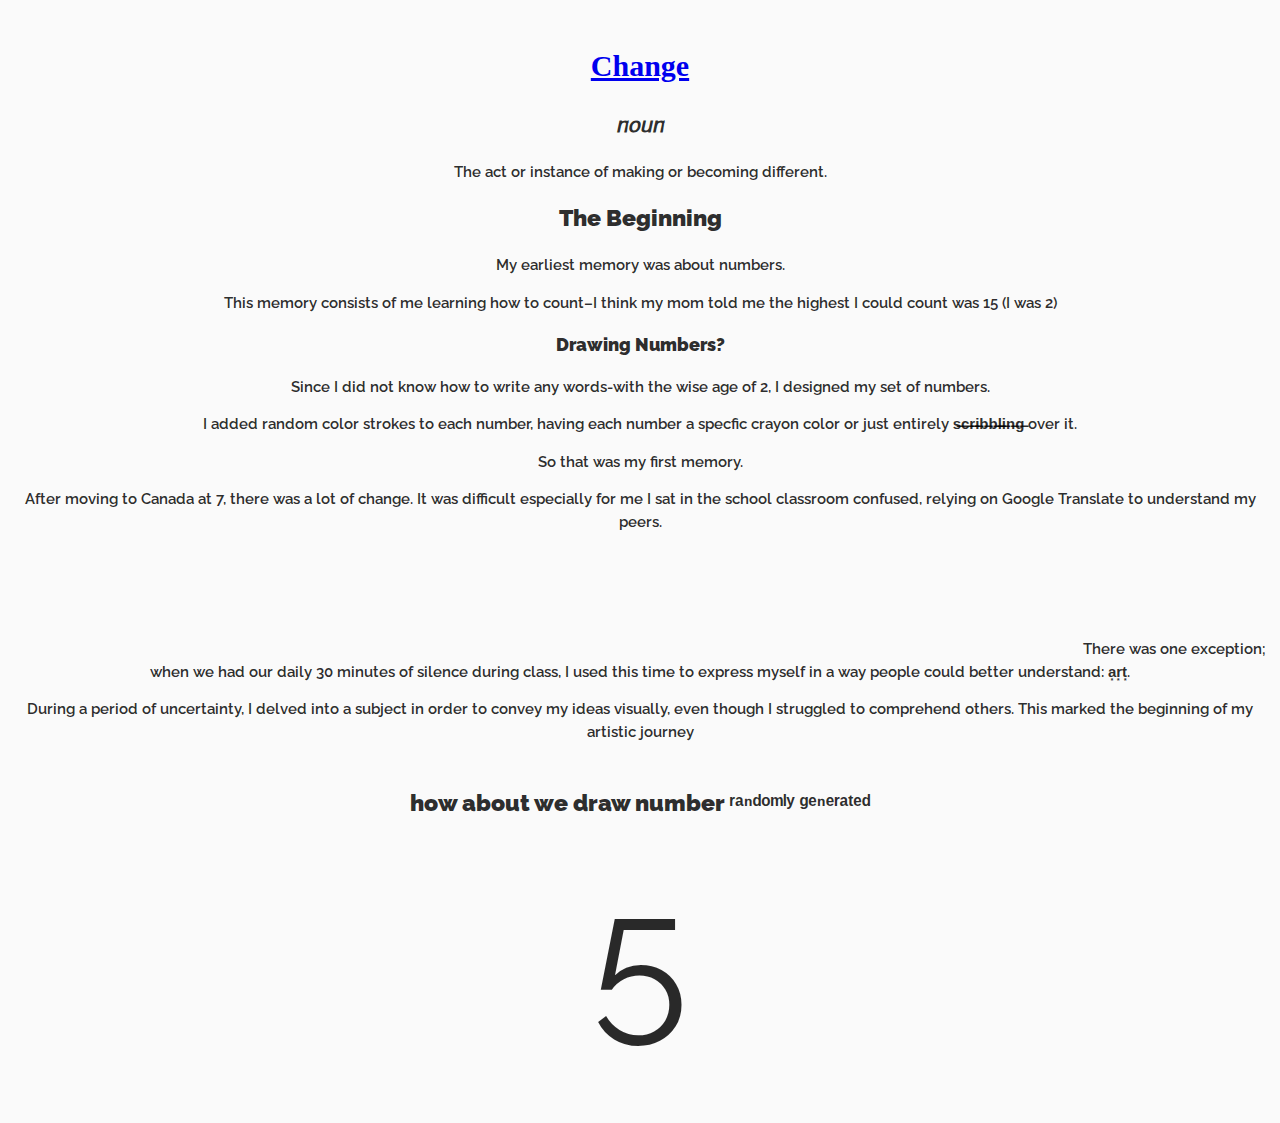
==== entry-1/Index.html @ 8a226684 "First Commit" ====
<!DOCTYPE html>
<html>
<head>
    <link rel="icon" type="image/x-icon" href="favicon/111.PNG">
    <link rel="preconnect" href="https://fonts.googleapis.com">
    <link rel="preconnect" href="https://fonts.gstatic.com" crossorigin>
    <link href="https://fonts.googleapis.com/css2?family=Raleway:wght@100;200;600;900&display=swap" rel="stylesheet">

<!--Text -->
  <header>
    
    <div id="title">
      <h1><a href="https://www.merriam-webster.com/dictionary/change" id="titlelink">Change</a></h1>
      <h2>𝘯𝘰𝘶𝘯</h2>
      <p>The act or instance of making or becoming different.</p>
    </div>
  </header>

       <h2>The Beginning</h2>
       <p>
          My earliest memory was about numbers. 
       </p>

       <p>This memory consists of me learning how to count–I think my mom told me the highest I could count was 15 (I was 2)
        </p>
      
       <div class="container-fluid">
              <div class="row">
                     <div class="col-md-4">
                            <h3>Drawing Numbers?</h3>
                            <p class="invisible-ink"> Since I did not know how to write any words-with the wise age of 2, I designed my set of numbers.  
                                    </p>

                                   <p> I added random color strokes to each number, having each number a specfic crayon color or just entirely s̶c̶r̶i̶b̶b̶l̶i̶n̶g̶ over it.   
                                   </p>

                                   <p>So that was my first memory.

                                   </p>

                                   <p> After moving to Canada at 7, there was a lot of change. It was difficult especially for me I sat in the school classroom confused, 
                                    relying on Google Translate to understand my peers. 
                                   </p>
                          </div>
                          <div class="col-md-4">

                <div class="col-md-4">
                
                     <p class="blurred">
                            &nbsp;&nbsp; &nbsp;&nbsp; &nbsp;&nbsp; &nbsp;&nbsp; &nbsp;&nbsp; &nbsp;&nbsp; &nbsp;&nbsp; 
                            
                         

         &nbsp;&nbsp; &nbsp;&nbsp; &nbsp;&nbsp; &nbsp;&nbsp; &nbsp;&nbsp; &nbsp;&nbsp; &nbsp;&nbsp; &nbsp;&nbsp; &nbsp;&nbsp; &nbsp;&nbsp; &nbsp;&nbsp; &nbsp;&nbsp; &nbsp;&nbsp; &nbsp;&nbsp; &nbsp;&nbsp; &nbsp;&nbsp; &nbsp;&nbsp; &nbsp;&nbsp; &nbsp;&nbsp; &nbsp;&nbsp; &nbsp;&nbsp; &nbsp;&nbsp; &nbsp;&nbsp; &nbsp;&nbsp; &nbsp;&nbsp; &nbsp;&nbsp; &nbsp;&nbsp; &nbsp;&nbsp; 
         &nbsp;&nbsp; &nbsp;&nbsp; &nbsp;&nbsp; &nbsp;&nbsp; &nbsp;&nbsp; &nbsp;&nbsp; &nbsp;&nbsp; &nbsp;&nbsp; &nbsp;&nbsp; &nbsp;&nbsp; &nbsp;&nbsp; &nbsp;&nbsp; &nbsp;&nbsp; &nbsp;&nbsp; &nbsp;&nbsp; &nbsp;&nbsp; &nbsp;&nbsp; &nbsp;&nbsp; &nbsp;&nbsp; &nbsp;&nbsp; &nbsp;&nbsp; &nbsp;&nbsp; &nbsp;&nbsp; &nbsp;&nbsp; &nbsp;&nbsp; &nbsp;&nbsp; &nbsp;&nbsp; &nbsp;&nbsp; &nbsp;&nbsp; &nbsp;&nbsp; &nbsp;&nbsp; &nbsp;&nbsp; 
         &nbsp;&nbsp; &nbsp;&nbsp; &nbsp;&nbsp; &nbsp;&nbsp; &nbsp;&nbsp; &nbsp;&nbsp; &nbsp;&nbsp; &nbsp;&nbsp; &nbsp;&nbsp; &nbsp;&nbsp; &nbsp;&nbsp; &nbsp;&nbsp; &nbsp;&nbsp; &nbsp;&nbsp; &nbsp;&nbsp; &nbsp;&nbsp; &nbsp;&nbsp; &nbsp;&nbsp; &nbsp;&nbsp; &nbsp;&nbsp; &nbsp;&nbsp; &nbsp;&nbsp; &nbsp;&nbsp; &nbsp;&nbsp; &nbsp;&nbsp; &nbsp;&nbsp; &nbsp;&nbsp; &nbsp;&nbsp; &nbsp;&nbsp; &nbsp;&nbsp; &nbsp;&nbsp; &nbsp;&nbsp; 
         &nbsp;&nbsp; &nbsp;&nbsp; &nbsp;&nbsp; &nbsp;&nbsp; &nbsp;&nbsp; &nbsp;&nbsp; &nbsp;&nbsp; &nbsp;&nbsp; &nbsp;&nbsp; &nbsp;&nbsp; &nbsp;&nbsp; &nbsp;&nbsp; &nbsp;&nbsp; &nbsp;&nbsp; &nbsp;&nbsp; &nbsp;&nbsp; &nbsp;&nbsp; &nbsp;&nbsp; &nbsp;&nbsp; &nbsp;&nbsp; &nbsp;&nbsp; &nbsp;&nbsp; &nbsp;&nbsp; &nbsp;&nbsp; &nbsp;&nbsp; &nbsp;&nbsp; &nbsp;&nbsp; &nbsp;&nbsp; 
         &nbsp;&nbsp; &nbsp;&nbsp; &nbsp;&nbsp; &nbsp;&nbsp; &nbsp;&nbsp; &nbsp;&nbsp; &nbsp;&nbsp; &nbsp;&nbsp; &nbsp;&nbsp; &nbsp;&nbsp; &nbsp;&nbsp; &nbsp;&nbsp; &nbsp;&nbsp; &nbsp;&nbsp; &nbsp;&nbsp; &nbsp;&nbsp; &nbsp;&nbsp; &nbsp;&nbsp; &nbsp;&nbsp; &nbsp;&nbsp; &nbsp;&nbsp; &nbsp;&nbsp; &nbsp;&nbsp; &nbsp;&nbsp; &nbsp;&nbsp; &nbsp;&nbsp; &nbsp;&nbsp; &nbsp;&nbsp; 
         &nbsp;&nbsp; &nbsp;&nbsp; &nbsp;&nbsp; &nbsp;&nbsp; &nbsp;&nbsp; &nbsp;&nbsp; &nbsp;&nbsp; &nbsp;&nbsp; &nbsp;&nbsp; &nbsp;&nbsp; &nbsp;&nbsp; &nbsp;&nbsp; &nbsp;&nbsp; &nbsp;&nbsp; &nbsp;&nbsp; &nbsp;&nbsp; &nbsp;&nbsp; &nbsp;&nbsp; &nbsp;&nbsp; &nbsp;&nbsp; &nbsp;&nbsp; &nbsp;&nbsp; &nbsp;&nbsp; &nbsp;&nbsp; &nbsp;&nbsp; &nbsp;&nbsp; &nbsp;&nbsp; &nbsp;&nbsp; &nbsp;&nbsp; &nbsp;&nbsp; &nbsp;&nbsp; &nbsp;&nbsp; 
         &nbsp;&nbsp; &nbsp;&nbsp; &nbsp;&nbsp; &nbsp;&nbsp; &nbsp;&nbsp; &nbsp;&nbsp; &nbsp;&nbsp; &nbsp;&nbsp; &nbsp;&nbsp; &nbsp;&nbsp; &nbsp;&nbsp; &nbsp;&nbsp; &nbsp;&nbsp; &nbsp;&nbsp; &nbsp;&nbsp; &nbsp;&nbsp; &nbsp;&nbsp; &nbsp;&nbsp; &nbsp;&nbsp; &nbsp;&nbsp; &nbsp;&nbsp; &nbsp;&nbsp; &nbsp;&nbsp; &nbsp;&nbsp; &nbsp;&nbsp; &nbsp;&nbsp; &nbsp;&nbsp; &nbsp;&nbsp; &nbsp;&nbsp; &nbsp;&nbsp; &nbsp;&nbsp; &nbsp;&nbsp; 
         &nbsp;&nbsp; &nbsp;&nbsp; &nbsp;&nbsp; &nbsp;&nbsp; &nbsp;&nbsp; &nbsp;&nbsp; &nbsp;&nbsp; &nbsp;&nbsp; &nbsp;&nbsp; &nbsp;&nbsp; &nbsp;&nbsp; &nbsp;&nbsp; &nbsp;&nbsp; &nbsp;&nbsp; &nbsp;&nbsp; &nbsp;&nbsp; &nbsp;&nbsp; &nbsp;&nbsp; &nbsp;&nbsp; &nbsp;&nbsp; &nbsp;&nbsp; &nbsp;&nbsp; &nbsp;&nbsp; &nbsp;&nbsp; &nbsp;&nbsp; &nbsp;&nbsp; &nbsp;&nbsp; &nbsp;&nbsp; &nbsp;&nbsp; &nbsp;&nbsp; &nbsp;&nbsp; &nbsp;&nbsp; &nbsp;&nbsp; &nbsp;&nbsp; &nbsp;&nbsp; &nbsp;&nbsp;  &nbsp;&nbsp; &nbsp;&nbsp; 
         &nbsp;&nbsp; &nbsp;&nbsp; &nbsp;&nbsp; &nbsp;&nbsp; &nbsp;&nbsp; &nbsp;&nbsp; &nbsp;&nbsp; &nbsp;&nbsp; &nbsp;&nbsp; &nbsp;&nbsp; &nbsp;&nbsp; &nbsp;&nbsp; &nbsp;&nbsp; &nbsp;&nbsp; &nbsp;&nbsp; &nbsp;&nbsp; &nbsp;&nbsp; &nbsp;&nbsp; &nbsp;&nbsp; &nbsp;&nbsp; &nbsp;&nbsp; &nbsp;&nbsp; &nbsp;&nbsp; &nbsp;&nbsp; &nbsp;&nbsp; &nbsp;&nbsp; &nbsp;&nbsp; &nbsp;&nbsp; &nbsp;&nbsp; &nbsp;&nbsp; 
         &nbsp;&nbsp; &nbsp;&nbsp; &nbsp;&nbsp; &nbsp;&nbsp; &nbsp;&nbsp; &nbsp;&nbsp; &nbsp;&nbsp; &nbsp;&nbsp; &nbsp;&nbsp; &nbsp;&nbsp; &nbsp;&nbsp; &nbsp;&nbsp; &nbsp;&nbsp; &nbsp;&nbsp; &nbsp;&nbsp; &nbsp;&nbsp; &nbsp;&nbsp; &nbsp;&nbsp; &nbsp;&nbsp; &nbsp;&nbsp; &nbsp;&nbsp; &nbsp;&nbsp; &nbsp;&nbsp; &nbsp;&nbsp; &nbsp;&nbsp; &nbsp;&nbsp; &nbsp;&nbsp; &nbsp;&nbsp; &nbsp;&nbsp; &nbsp;&nbsp; &nbsp;&nbsp; &nbsp;&nbsp; 
         &nbsp;&nbsp; &nbsp;&nbsp; &nbsp;&nbsp; &nbsp;&nbsp; &nbsp;&nbsp; &nbsp;&nbsp; &nbsp;&nbsp; &nbsp;&nbsp; &nbsp;&nbsp; &nbsp;&nbsp; &nbsp;&nbsp; &nbsp;&nbsp; &nbsp;&nbsp; &nbsp;&nbsp; &nbsp;&nbsp; &nbsp;&nbsp; &nbsp;&nbsp; &nbsp;&nbsp; &nbsp;&nbsp; &nbsp;&nbsp; &nbsp;&nbsp; &nbsp;&nbsp; &nbsp;&nbsp; &nbsp;&nbsp; &nbsp;&nbsp; &nbsp;&nbsp; &nbsp;&nbsp; &nbsp;&nbsp; &nbsp;&nbsp; &nbsp;&nbsp; &nbsp;&nbsp; &nbsp;&nbsp; 
         &nbsp;&nbsp; &nbsp;&nbsp; &nbsp;&nbsp; &nbsp;&nbsp; &nbsp;&nbsp; &nbsp;&nbsp; &nbsp;&nbsp; &nbsp;&nbsp; &nbsp;&nbsp; &nbsp;&nbsp; &nbsp;&nbsp; &nbsp;&nbsp; &nbsp;&nbsp; &nbsp;&nbsp; &nbsp;&nbsp; &nbsp;&nbsp; &nbsp;&nbsp; &nbsp;&nbsp; &nbsp;&nbsp; &nbsp;&nbsp; &nbsp;&nbsp; &nbsp;&nbsp; &nbsp;&nbsp; &nbsp;&nbsp; &nbsp;&nbsp; &nbsp;&nbsp; &nbsp;&nbsp; &nbsp;&nbsp; 
         &nbsp;&nbsp; &nbsp;&nbsp; &nbsp;&nbsp; &nbsp;&nbsp; &nbsp;&nbsp; &nbsp;&nbsp; &nbsp;&nbsp; &nbsp;&nbsp; &nbsp;&nbsp; &nbsp;&nbsp; &nbsp;&nbsp; &nbsp;&nbsp; &nbsp;&nbsp; &nbsp;&nbsp; &nbsp;&nbsp; &nbsp;&nbsp; &nbsp;&nbsp; &nbsp;&nbsp; &nbsp;&nbsp; &nbsp;&nbsp; &nbsp;&nbsp; &nbsp;&nbsp; &nbsp;&nbsp; &nbsp;&nbsp; &nbsp;&nbsp; &nbsp;&nbsp; &nbsp;&nbsp; &nbsp;&nbsp; 
         &nbsp;&nbsp; &nbsp;&nbsp; &nbsp;&nbsp; &nbsp;&nbsp; &nbsp;&nbsp; &nbsp;&nbsp; &nbsp;&nbsp; &nbsp;&nbsp; &nbsp;&nbsp; &nbsp;&nbsp; &nbsp;&nbsp; &nbsp;&nbsp; &nbsp;&nbsp; &nbsp;&nbsp; &nbsp;&nbsp; &nbsp;&nbsp; &nbsp;&nbsp; &nbsp;&nbsp; &nbsp;&nbsp; &nbsp;&nbsp; &nbsp;&nbsp; &nbsp;&nbsp; &nbsp;&nbsp; &nbsp;&nbsp; &nbsp;&nbsp; &nbsp;&nbsp; &nbsp;&nbsp; &nbsp;&nbsp; &nbsp;&nbsp; &nbsp;&nbsp; &nbsp;&nbsp; &nbsp;&nbsp; 
         &nbsp;&nbsp; &nbsp;&nbsp; &nbsp;&nbsp; &nbsp;&nbsp; &nbsp;&nbsp; &nbsp;&nbsp; &nbsp;&nbsp; &nbsp;&nbsp; &nbsp;&nbsp; &nbsp;&nbsp; &nbsp;&nbsp; &nbsp;&nbsp; &nbsp;&nbsp; &nbsp;&nbsp; &nbsp;&nbsp; &nbsp;&nbsp; &nbsp;&nbsp; &nbsp;&nbsp; &nbsp;&nbsp; &nbsp;&nbsp; &nbsp;&nbsp; &nbsp;&nbsp; &nbsp;&nbsp; &nbsp;&nbsp; &nbsp;&nbsp; &nbsp;&nbsp; &nbsp;&nbsp; &nbsp;&nbsp; &nbsp;&nbsp; &nbsp;&nbsp; &nbsp;&nbsp; &nbsp;&nbsp; 
         &nbsp;&nbsp; &nbsp;&nbsp; &nbsp;&nbsp; &nbsp;&nbsp; &nbsp;&nbsp; &nbsp;&nbsp; &nbsp;&nbsp; &nbsp;&nbsp; &nbsp;&nbsp; &nbsp;&nbsp; &nbsp;&nbsp; &nbsp;&nbsp; &nbsp;&nbsp; &nbsp;&nbsp; &nbsp;&nbsp; &nbsp;&nbsp; &nbsp;&nbsp; &nbsp;&nbsp; &nbsp;&nbsp; &nbsp;&nbsp; &nbsp;&nbsp; &nbsp;&nbsp; &nbsp;&nbsp; &nbsp;&nbsp; &nbsp;&nbsp; &nbsp;&nbsp; &nbsp;&nbsp; &nbsp;&nbsp; &nbsp;&nbsp; &nbsp;&nbsp; &nbsp;&nbsp; &nbsp;&nbsp; &nbsp;&nbsp; &nbsp;&nbsp; &nbsp;&nbsp; &nbsp;&nbsp;  &nbsp;&nbsp; &nbsp;&nbsp; 
       
         
         There was one exception; when we had our daily 30 minutes of silence during class, I used this time to express myself in a way people could better understand: a͙r͙t͙.

            </p>
                </div>
                
             
                  <p class="redacted">During a period of uncertainty, I delved into a subject in order to convey my ideas visually, even though I struggled to comprehend others. This marked the beginning of my artistic journey</span> 
              
                     </p>
                </div>
              </div>
            </div>

            <body>

            <div id="randnum">
              <h2>how about we draw number ʳᵃⁿᵈᵒᵐˡʸ ᵍᵉⁿᵉʳᵃᵗᵉᵈ</h2>
              <div id="num">
                5 <sup style="font-size:3rem; vertical-align:top;">*</sup>
              </div>
              <div id="nojs">
               <strong>*</strong> <br><em></em>
              </div>
            </div>

            <!--style -->
<style>


  body {
  background: #fafafa;
  color: rgba(0, 0, 0, 0.84);
  font-size: 15px;
  line-height: 1.5;
  padding-top: 1em;
  text-align: center;
}

h2,h3 {
  font-family: 'Raleway', sans-serif;
  font-weight: 900;
}

p {
  font-family: 'Raleway', sans-serif;
  font-weight:600;
}

.blurred span {
  filter: blur(6px);
  
}

.invisible-ink span {
  background: #fafafa;
  color: #fafafa;
}

.redacted span {
  position: relative;
  white-space: pre;
}
.redacted span:after {
  background: black;
  border-radius: 0.1em;
  box-shadow: 0 0 1px rgba(0, 0, 0, 0.35);
  content: " ";
  width: 100%;
  height: 1.2em;
  left: 0;
  position: absolute;
  transform: skewY(-5deg) rotate(5deg);
}

  body {
background-image: url('images/Background.png');
  
  }

</style>
<!--Java!-->
          
            <script>
              document.getElementById('nojs').style.display='none';
              document.getElementById('num').innerHTML = Math.round(Math.random()*100);
              
              var colors = ['#82b964', '#d24d33', '#2e77bb', '#4da574', '#b58400', '#df620e', '#ce8200', '#6b4389', '#d43f3f', '#668000', '#4ea2b7', '#91753b', '#2980b9'];
              var title = document.getElementById('titlelink');
              title.setAttribute('onmouseover', 'setRandColor();');
              title.setAttribute('onmouseout', 'setDefaultColor();');
              function setRandColor() {title.style.color = colors[Math.floor(Math.random()*colors.length)];}
              function setDefaultColor(){title.style.color = '#2c3e50';}

              
            </script>
<style>
  
#randnum {text-align:center; background: transparent; padding:10px 10px 25px;}
#randnum h2 {margin-bottom:5px;}
#num {font-family: 'Raleway', sans-serif; font-size:11rem;}
#nojs {margin:20px auto 0; width:70%; background:#f6f600; border-radius:10px;}

</style>

<!--end of style -->

          </body>
          </html>
      </body>
</div>
     </style>
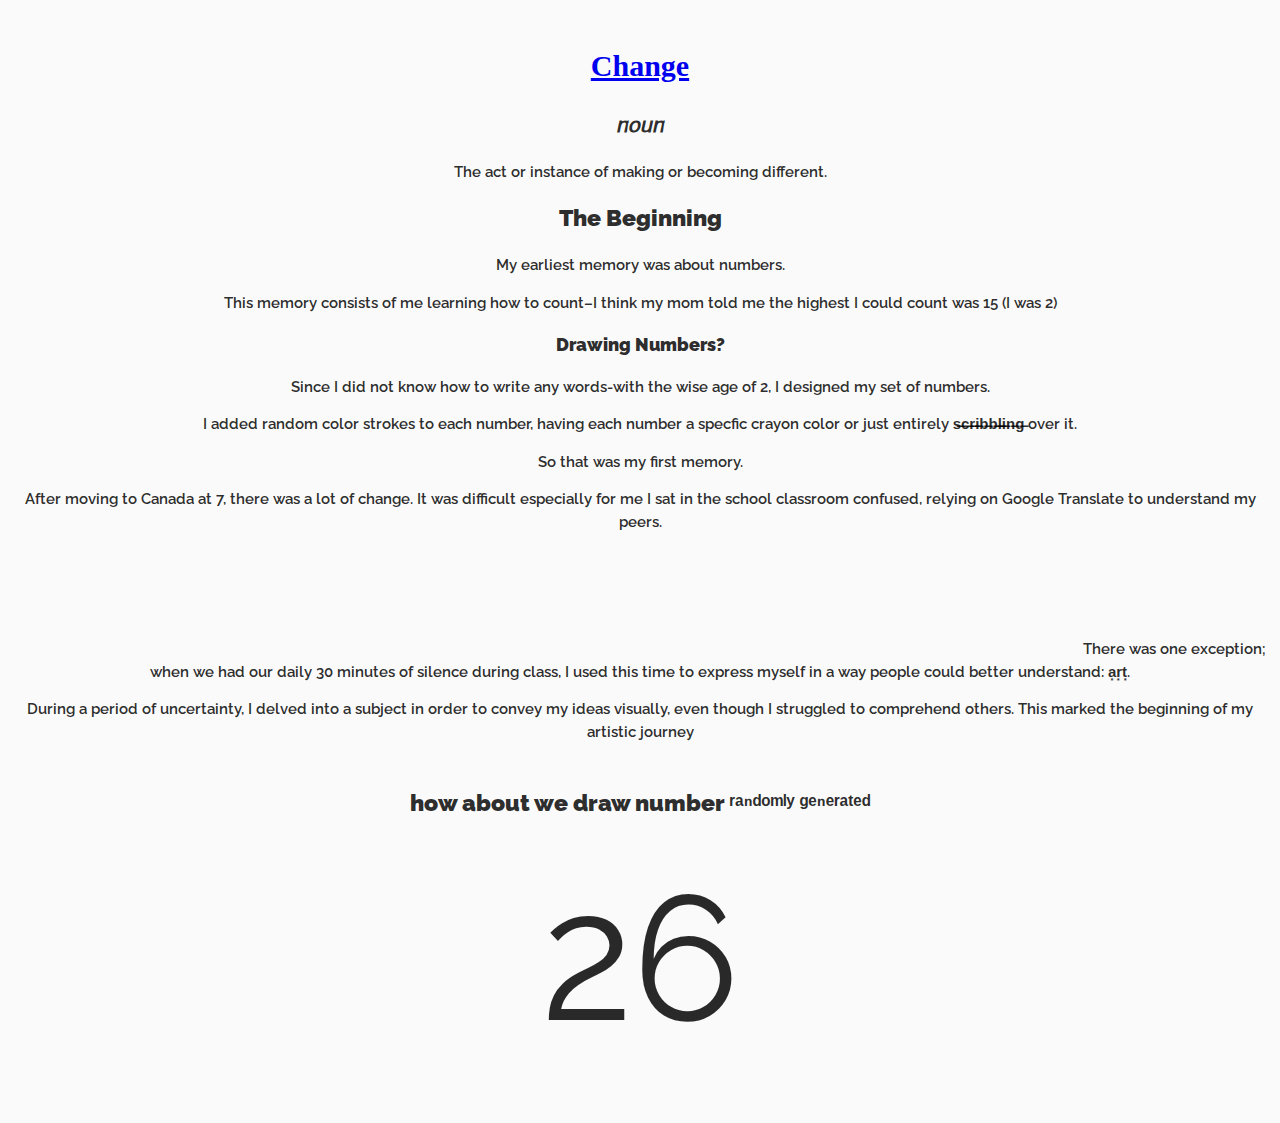
==== commit 6a96845c: "Update Index.html" ====
--- a/entry-1/Index.html
+++ b/entry-1/Index.html
@@ -144,7 +144,7 @@
 }
 
   body {
-background-image: url('images/Background.png');
+background-image: url('images/background.png');
   
   }
 
@@ -180,4 +180,4 @@
       </body>
 </div>
      </style>
-    +    
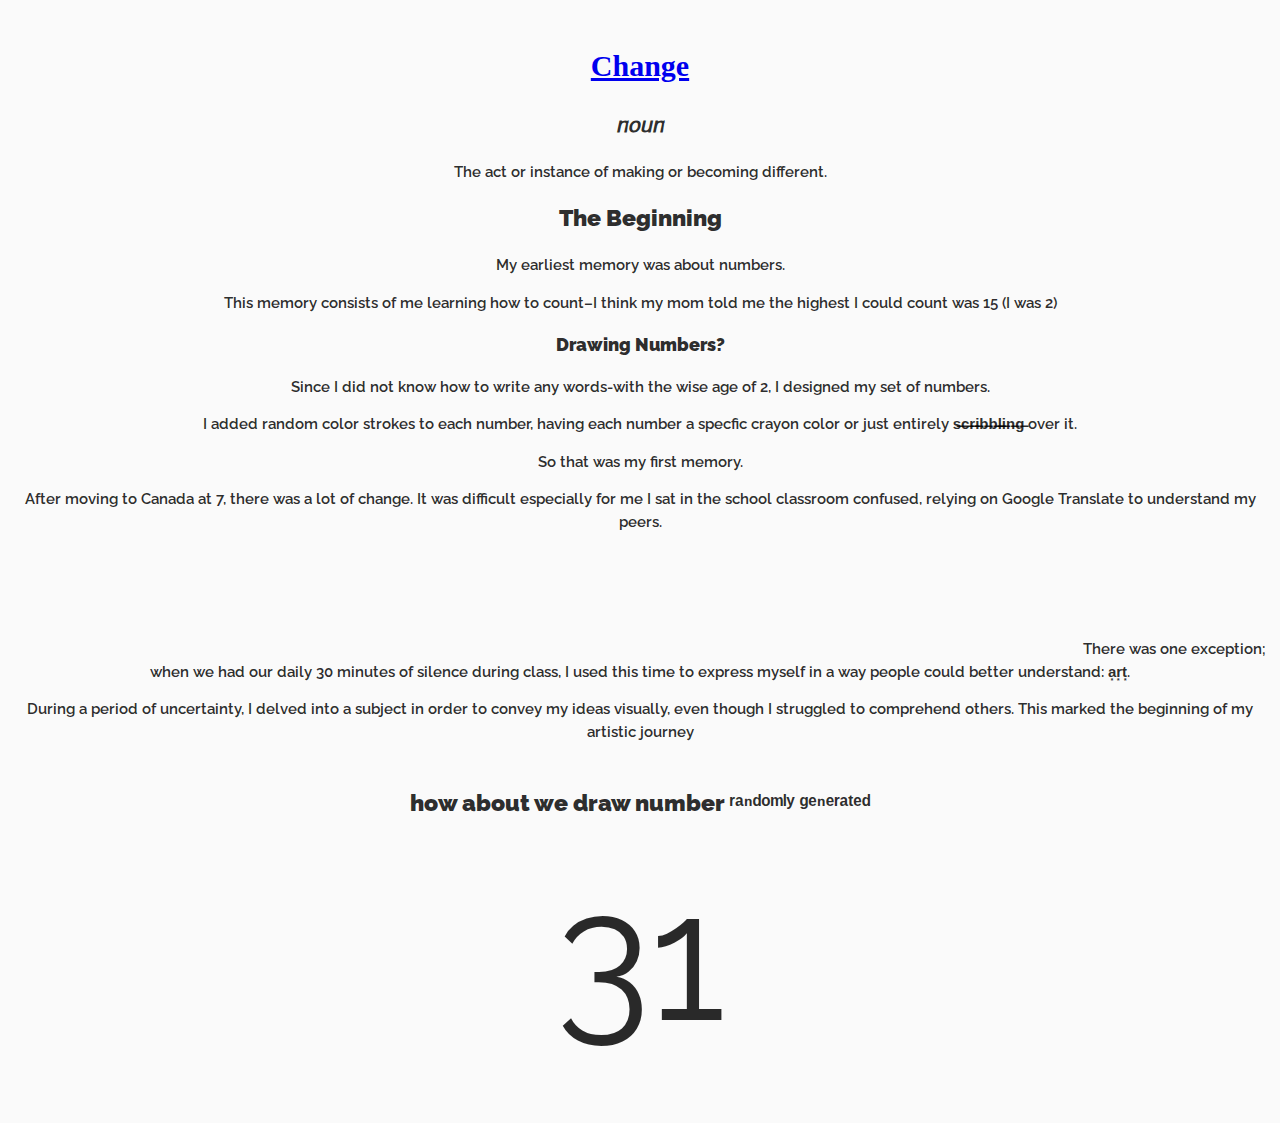
==== commit 44ddd116: "Merge branch 'main' of https://github.com/Sabwayyna/SabrinaWu.github.io" ====
--- a/entry-1/Index.html
+++ b/entry-1/Index.html
@@ -144,7 +144,7 @@
 }
 
   body {
-background-image: url('images/background.png');
+background-image: url('images/Background.png');
   
   }
 
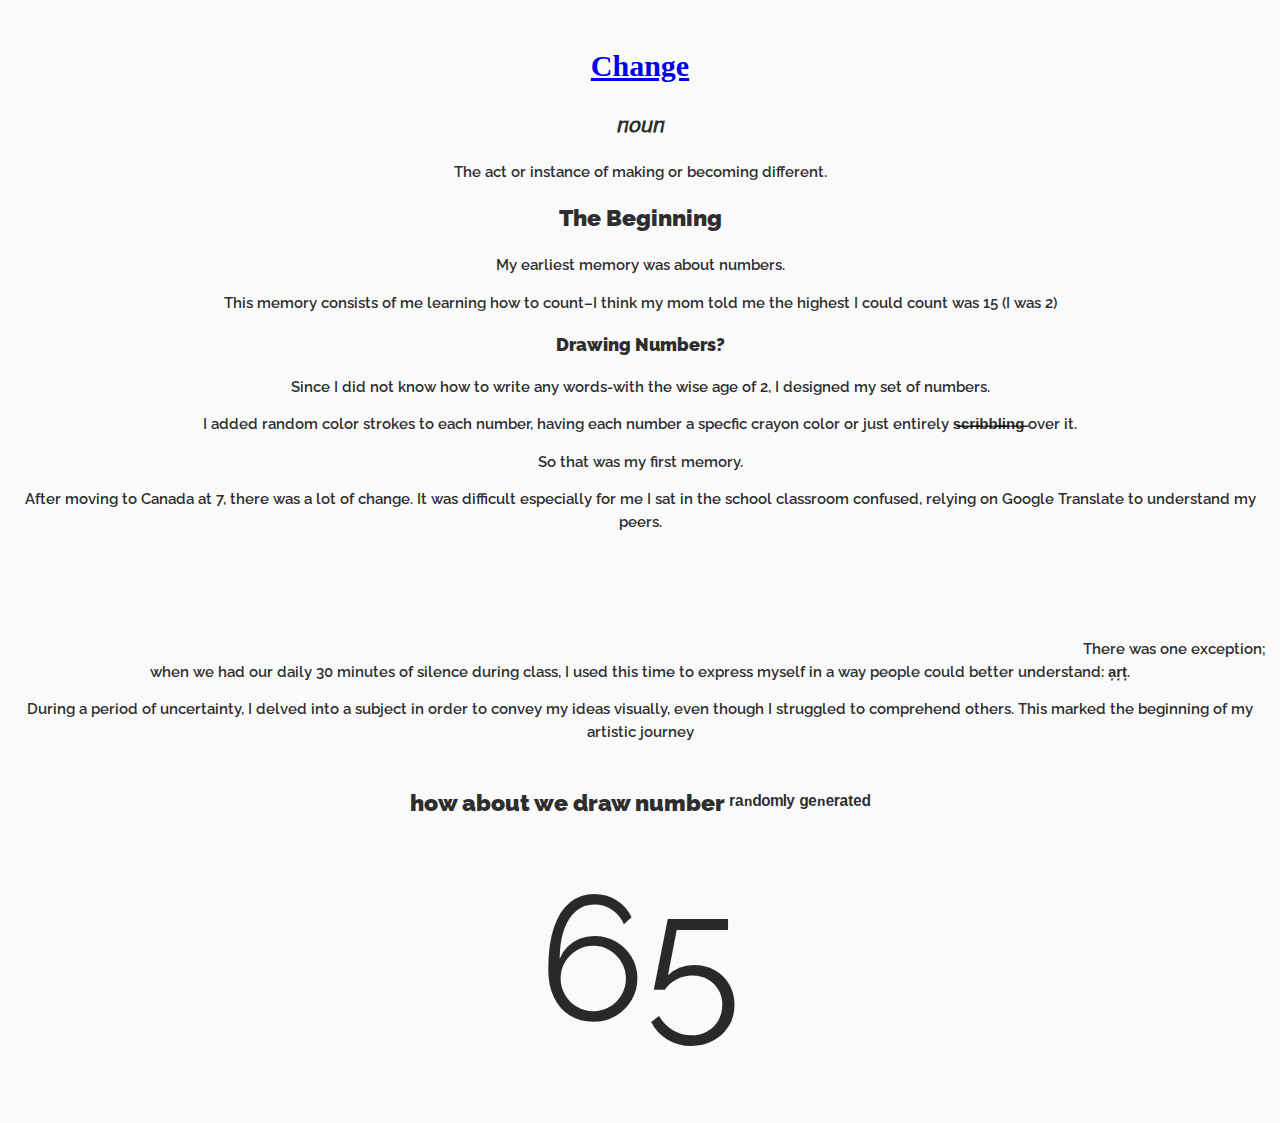
==== commit 6fae1801: "Update Index.html" ====
--- a/entry-1/Index.html
+++ b/entry-1/Index.html
@@ -144,7 +144,7 @@
 }
 
   body {
-background-image: url('images/Background.png');
+background-image: url('images/background.png');
   
   }
 
